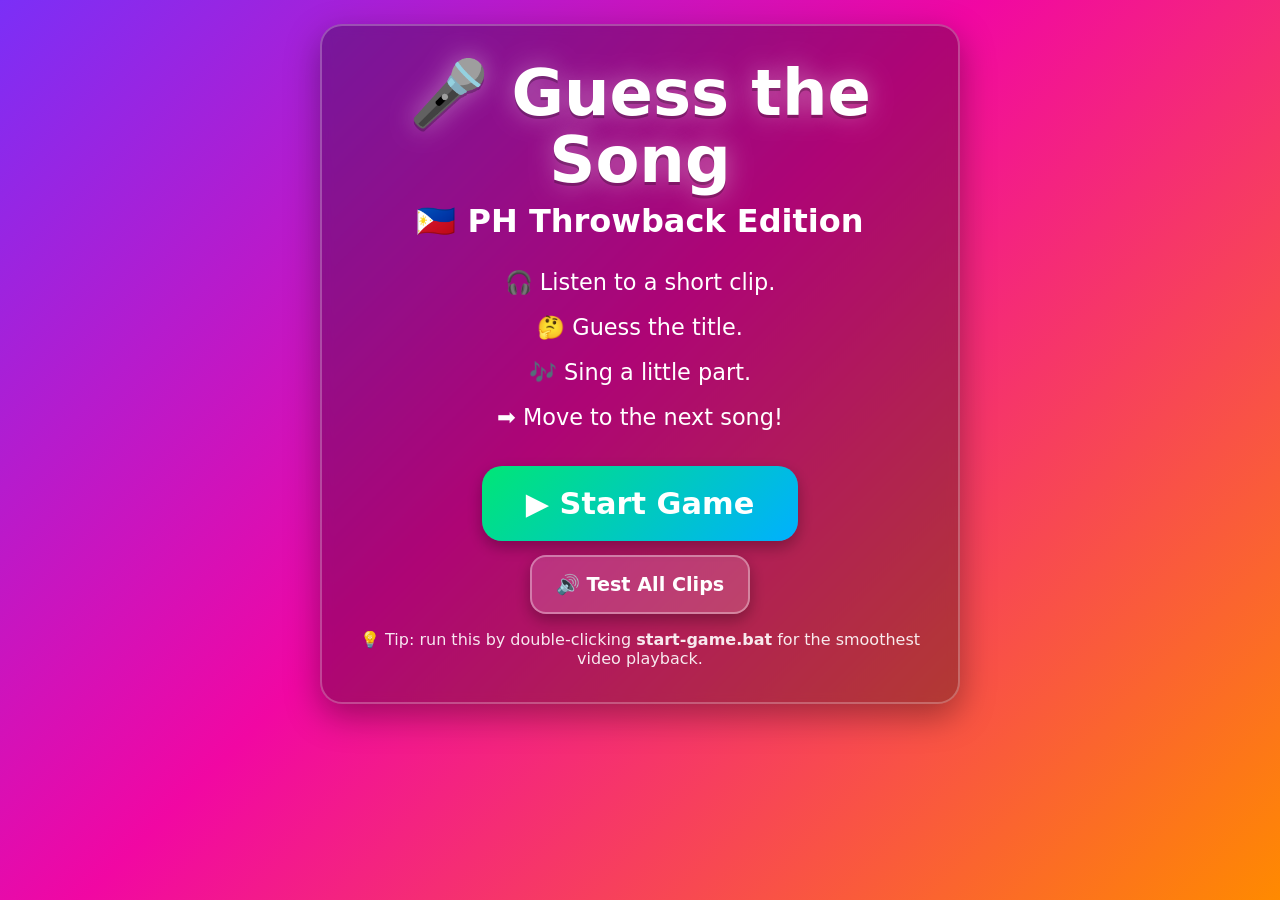
==== index.html @ 819c3f5f "Guess the Song: PH Throwback Edition — initial version Simple in-page YouTube ice-breaker game (Play" ====
<!DOCTYPE html>
<html lang="en">
<head>
  <meta charset="UTF-8" />
  <meta name="viewport" content="width=device-width, initial-scale=1.0" />
  <!-- Helps avoid YouTube Error 153 (referrer-based embed blocking) -->
  <meta name="referrer" content="strict-origin-when-cross-origin">
  <title>Guess the Song: PH Throwback Edition</title>
  <link rel="stylesheet" href="style.css" />
</head>
<body>
  <div class="app">

    <!-- ===================== START SCREEN ===================== -->
    <section id="screen-intro" class="screen active">
      <div class="card hero">
        <h1 class="title-glow">🎤 Guess the Song</h1>
        <h2 class="subtitle">🇵🇭 PH Throwback Edition</h2>

        <div class="how">
          <p>🎧 Listen to a short clip.</p>
          <p>🤔 Guess the title.</p>
          <p>🎶 Sing a little part.</p>
          <p>➡️ Move to the next song!</p>
        </div>

        <button class="btn btn-start" id="btn-start">▶ Start Game</button>
        <div class="start-secondary">
          <button class="btn btn-ghost" id="btn-test">🔊 Test All Clips</button>
        </div>
        <p class="mini-note">💡 Tip: run this by double-clicking <b>start-game.bat</b> for the smoothest video playback.</p>
      </div>
    </section>

    <!-- ===================== GAME SCREEN ===================== -->
    <section id="screen-game" class="screen">
      <header class="game-header">
        <h1 class="game-title">🎤 Guess the Song: PH Throwback Edition</h1>
      </header>

      <!-- Round info -->
      <div class="round-bar">
        <div class="round-pill">Round <span id="round-current">1</span> / <span id="round-total">16</span></div>
        <div class="badge" id="difficulty-badge">Easy</div>
        <div class="category-pill">🎵 <span id="category">Category</span></div>
      </div>

      <!-- Video (the clip plays behind the Listen Mode overlay) -->
      <div class="card">
        <div class="video-frame" id="song-frame">
          <div id="youtube-player"></div>
          <div class="video-placeholder" id="song-overlay">Press ▶ Play Clip to start</div>
        </div>
        <div class="timer-line">⏱️ <span id="timer">10</span> seconds</div>
        <a class="yt-fallback hidden" id="yt-fallback" target="_blank" rel="noopener">😕 Video not playing? Open on YouTube (backup)</a>
      </div>

      <!-- Hint -->
      <div class="hint-box hidden" id="hint-box">
        <span class="hint-label">💡 Hint:</span> <span id="hint-text"></span>
      </div>

      <!-- Title: hidden then revealed -->
      <div class="answer-box" id="answer-box">
        <div class="hidden-title" id="hidden-title">🎶 ??? &nbsp;—&nbsp; Guess the title! 🎶</div>
        <div class="revealed hidden" id="revealed">
          <div class="answer-title" id="answer-title"></div>
          <div class="answer-artist" id="answer-artist"></div>
          <div class="answer-cta">🎤 Now sing the chorus or the next line!</div>
          <button class="btn btn-blue" id="btn-showvideo">📺 Show Video After Reveal</button>
        </div>
      </div>

      <!-- Sing challenge -->
      <div class="sing-box hidden" id="sing-box">
        <span class="sing-label">🎶 Sing Challenge:</span> <span id="sing-text"></span>
      </div>

      <!-- Controls -->
      <div class="controls">
        <button class="btn btn-play"    id="btn-play">▶ Play Clip</button>
        <button class="btn btn-blue"    id="btn-replay">🔁 Replay Clip</button>
        <button class="btn btn-yellow"  id="btn-hint">💡 Show Hint</button>
        <button class="btn btn-green"   id="btn-reveal">✅ Reveal Title</button>
        <button class="btn btn-purple"  id="btn-sing">🎶 Show Sing Challenge</button>
        <button class="btn btn-pink"    id="btn-next">⏭ Next Song</button>
      </div>

      <div class="controls secondary">
        <button class="btn btn-ghost" id="btn-shuffle">🔀 Shuffle Songs: Off</button>
        <button class="btn btn-ghost" id="btn-reset">🏠 Reset Game</button>
      </div>
    </section>

    <!-- ===================== TEST ALL CLIPS SCREEN ===================== -->
    <section id="screen-test" class="screen">
      <header class="game-header">
        <h1 class="game-title">🔊 Test All Clips</h1>
      </header>
      <p class="lead center">Quickly check every song before your presentation. (Presenter only.)</p>

      <div class="card">
        <div class="video-frame">
          <div id="test-player-frame"></div>
          <div class="video-placeholder" id="test-overlay">Click ▶ Test Clip on any song below</div>
        </div>
        <div class="controls">
          <button class="btn btn-blue" id="btn-next-test">⏭ Next Test Song</button>
          <button class="btn btn-pink" id="btn-back-game">🏠 Back to Game</button>
        </div>
      </div>

      <div class="test-list" id="test-list"></div>
    </section>

  </div>

  <!-- YouTube IFrame Player API -->
  <script src="https://www.youtube.com/iframe_api"></script>
  <!-- Game logic (defer = runs after the HTML is parsed) -->
  <script src="script.js" defer></script>
</body>
</html>
---- style.css ----
/* ============================================================
   Guess the Song: PH Throwback Edition — simple karaoke style
   ============================================================ */

* { box-sizing: border-box; margin: 0; padding: 0; }

html, body { height: 100%; }

body {
  font-family: "Poppins", "Segoe UI", "Trebuchet MS", system-ui, sans-serif;
  color: #fff;
  min-height: 100vh;
  background: linear-gradient(135deg, #7b2ff7, #f107a3 45%, #ff8a00 100%);
  background-attachment: fixed;
}

.app { max-width: 900px; margin: 0 auto; padding: 24px 16px 60px; }

/* ---------- Screens ---------- */
.screen { display: none; animation: fadeIn 0.4s ease; }
.screen.active { display: block; }
@keyframes fadeIn { from { opacity: 0; transform: translateY(10px);} to { opacity: 1; transform: translateY(0);} }

/* ---------- Cards ---------- */
.card {
  background: rgba(0, 0, 0, 0.28);
  border: 2px solid rgba(255, 255, 255, 0.25);
  border-radius: 22px;
  padding: 22px;
  margin: 0 auto 18px;
  box-shadow: 0 12px 34px rgba(0, 0, 0, 0.35);
  backdrop-filter: blur(6px);
}
.hero { text-align: center; max-width: 640px; padding: 34px 26px; }

/* ---------- Titles ---------- */
.title-glow {
  font-size: clamp(2.4rem, 8vw, 4rem);
  font-weight: 800;
  line-height: 1.05;
  text-shadow: 0 3px 0 rgba(0,0,0,0.25), 0 0 26px rgba(255,255,255,0.4);
}
.subtitle { font-size: clamp(1.3rem, 4vw, 2rem); margin: 8px 0 20px; font-weight: 700; }

.how { font-size: clamp(1.1rem, 3vw, 1.4rem); line-height: 2; margin: 18px 0 26px; }
.mini-note { margin-top: 16px; opacity: 0.9; font-size: 1rem; }

/* ---------- Game header ---------- */
.game-header { text-align: center; margin-bottom: 16px; }
.game-title {
  font-size: clamp(1.4rem, 4.5vw, 2.4rem);
  font-weight: 800;
  text-shadow: 0 2px 0 rgba(0,0,0,0.25);
}

/* ---------- Round bar ---------- */
.round-bar {
  display: flex; flex-wrap: wrap; gap: 12px;
  justify-content: center; align-items: center;
  margin-bottom: 16px;
}
.round-pill, .category-pill {
  background: rgba(0,0,0,0.3);
  border: 2px solid rgba(255,255,255,0.3);
  border-radius: 999px;
  padding: 10px 20px;
  font-size: clamp(1rem, 2.5vw, 1.25rem);
  font-weight: 700;
}
.badge {
  border-radius: 999px;
  padding: 10px 22px;
  font-size: clamp(1rem, 2.5vw, 1.25rem);
  font-weight: 800;
  color: #1a1a1a;
  background: #ddd;
  box-shadow: 0 4px 12px rgba(0,0,0,0.3);
}
.diff-easy    { background: #3ddc84; color: #05210f; }
.diff-medium  { background: #22c3ff; color: #04222b; }
.diff-hard    { background: #ffb020; color: #3a2500; }
.diff-hardest { background: #ff4d6d; color: #ffffff; }

/* ---------- Video ---------- */
.video-frame {
  position: relative;
  width: 100%;
  aspect-ratio: 16 / 9;
  background: #000;
  border-radius: 16px;
  overflow: hidden;
  border: 3px solid rgba(255,255,255,0.35);
}
#youtube-player { position: absolute; inset: 0; width: 100%; height: 100%; }
#youtube-player iframe { position: absolute; inset: 0; width: 100%; height: 100%; border: 0; }
.video-placeholder {
  position: absolute; inset: 0; z-index: 3;
  display: flex; flex-direction: column; align-items: center; justify-content: center;
  text-align: center; padding: 20px; line-height: 1.5;
  font-size: clamp(1.1rem, 3vw, 1.5rem); font-weight: 700; color: #fff;
  background: repeating-linear-gradient(45deg, #2a0a40, #2a0a40 18px, #3a0f55 18px, #3a0f55 36px);
}

/* Colorful "Listen Mode" cover — sits ON TOP of the playing video so the
   audience hears audio but sees no video, title, thumbnail, or captions. */
.video-placeholder.listen-mode {
  background: linear-gradient(135deg, #7b2ff7, #f107a3 50%, #ff8a00);
  background-size: 200% 200%;
  animation: lmShift 6s ease infinite;
  gap: 6px;
}
@keyframes lmShift {
  0% { background-position: 0% 50%; }
  50% { background-position: 100% 50%; }
  100% { background-position: 0% 50%; }
}
.lm-badge {
  font-size: clamp(1.6rem, 5vw, 2.6rem);
  font-weight: 800;
  letter-spacing: 1px;
  text-shadow: 0 3px 0 rgba(0,0,0,0.25);
  animation: lmPulse 1.4s ease-in-out infinite;
}
@keyframes lmPulse { 0%,100% { transform: scale(1); } 50% { transform: scale(1.06); } }
.lm-main { font-size: clamp(1.2rem, 3.5vw, 1.8rem); font-weight: 800; }
.lm-sub  { font-size: clamp(1rem, 3vw, 1.4rem); font-weight: 700; opacity: 0.95; }
.timer-line {
  text-align: center;
  margin-top: 14px;
  font-size: clamp(1.3rem, 4vw, 1.9rem);
  font-weight: 800;
}
.time-up { color: #ffe14d; }

/* ---------- Hint ---------- */
.hint-box {
  background: rgba(255, 225, 77, 0.18);
  border: 2px solid #ffe14d;
  border-radius: 16px;
  padding: 16px 20px;
  margin-bottom: 16px;
  font-size: clamp(1.1rem, 3vw, 1.4rem);
}
.hint-label { font-weight: 800; color: #ffe14d; }

/* ---------- Answer / title ---------- */
.answer-box {
  text-align: center;
  padding: 22px;
  margin-bottom: 16px;
  border-radius: 18px;
  background: rgba(0,0,0,0.25);
  border: 2px dashed rgba(255,255,255,0.35);
}
.hidden-title { font-size: clamp(1.3rem, 4vw, 2rem); font-weight: 700; opacity: 0.9; }
.revealed.reveal-anim { animation: popIn 0.6s cubic-bezier(0.18, 1.4, 0.4, 1); }
@keyframes popIn {
  0% { opacity: 0; transform: scale(0.6); }
  100% { opacity: 1; transform: scale(1); }
}
.answer-title { font-size: clamp(2rem, 6vw, 3rem); font-weight: 800; text-shadow: 0 2px 0 rgba(0,0,0,0.3); }
.answer-artist { font-size: clamp(1.3rem, 4vw, 1.9rem); font-weight: 700; margin-top: 4px; color: #ffe14d; }
.answer-cta { margin-top: 14px; font-size: clamp(1.1rem, 3vw, 1.4rem); font-weight: 700; }
#btn-showvideo { margin-top: 16px; }

/* ---------- Sing challenge ---------- */
.sing-box {
  background: rgba(123, 47, 247, 0.28);
  border: 2px solid #c99bff;
  border-radius: 16px;
  padding: 16px 20px;
  margin-bottom: 18px;
  font-size: clamp(1.1rem, 3vw, 1.4rem);
}
.sing-label { font-weight: 800; color: #e9d5ff; }

/* ---------- Buttons ---------- */
.controls { display: flex; flex-wrap: wrap; gap: 12px; justify-content: center; }
.controls.secondary { margin-top: 14px; }

.btn {
  font-family: inherit;
  font-weight: 800;
  font-size: clamp(1rem, 2.6vw, 1.2rem);
  border: none;
  border-radius: 16px;
  padding: 16px 24px;
  cursor: pointer;
  color: #fff;
  box-shadow: 0 6px 16px rgba(0,0,0,0.3);
  transition: transform 0.12s ease, filter 0.2s ease;
}
.btn:hover { transform: translateY(-3px); filter: brightness(1.1); }
.btn:active { transform: translateY(1px) scale(0.98); }

.btn-start {
  background: linear-gradient(135deg, #00e676, #00b0ff);
  font-size: clamp(1.4rem, 5vw, 1.9rem);
  padding: 20px 44px;
  border-radius: 20px;
}
.btn-play   { background: linear-gradient(135deg, #00e676, #00b248); }
.btn-blue   { background: linear-gradient(135deg, #29b6f6, #0077c2); }
.btn-yellow { background: linear-gradient(135deg, #ffd54f, #ffa000); color: #3a2500; }
.btn-green  { background: linear-gradient(135deg, #66bb6a, #2e7d32); }
.btn-purple { background: linear-gradient(135deg, #ab47bc, #6a1b9a); }
.btn-pink   { background: linear-gradient(135deg, #ff4081, #c2185b); }
.btn-ghost  { background: rgba(255,255,255,0.15); border: 2px solid rgba(255,255,255,0.35); }

/* ---------- Start screen extras ---------- */
.start-secondary { margin-top: 14px; }

/* ---------- "Open on YouTube" fallback link ---------- */
.yt-fallback {
  display: block;
  text-align: center;
  margin-top: 12px;
  color: #fff;
  font-weight: 700;
  font-size: 1rem;
  text-decoration: underline;
  opacity: 0.9;
}
.yt-fallback:hover { opacity: 1; }

/* ---------- Test All Clips screen ---------- */
.lead { font-size: clamp(1.05rem, 3vw, 1.35rem); margin-bottom: 16px; opacity: 0.95; }
.lead.center { text-align: center; }

#test-player-frame { position: absolute; inset: 0; width: 100%; height: 100%; }
#test-player-frame iframe { position: absolute; inset: 0; width: 100%; height: 100%; border: 0; }

.small-badge { padding: 4px 12px; font-size: 0.85rem; }

.test-list { display: flex; flex-direction: column; gap: 12px; }
.test-row {
  display: flex; align-items: center; justify-content: space-between;
  gap: 14px; flex-wrap: wrap;
  background: rgba(0,0,0,0.28);
  border: 2px solid rgba(255,255,255,0.22);
  border-radius: 16px;
  padding: 14px 18px;
}
.test-row.active-row { border-color: #ffe14d; box-shadow: 0 0 18px rgba(255,225,77,0.4); }
.test-info { display: flex; align-items: center; gap: 14px; min-width: 240px; flex: 1 1 300px; }
.test-num {
  font-size: 1.5rem; font-weight: 800; min-width: 40px; text-align: center;
  background: rgba(255,255,255,0.15); border-radius: 12px; padding: 6px 0;
}
.test-title { font-size: 1.2rem; font-weight: 800; }
.test-sub { font-size: 1rem; opacity: 0.9; }
.test-tags { display: flex; align-items: center; gap: 10px; margin-top: 6px; flex-wrap: wrap; }
.test-timing { font-size: 0.9rem; opacity: 0.9; background: rgba(255,255,255,0.12); padding: 3px 10px; border-radius: 999px; }
.test-actions { display: flex; gap: 10px; flex-wrap: wrap; }
.test-actions .btn { padding: 12px 16px; font-size: 1rem; }
.yt-open { text-decoration: none; display: inline-block; }
.yt-open.disabled { opacity: 0.4; pointer-events: none; }

/* ---------- Utility ---------- */
.hidden { display: none !important; }
code { background: rgba(0,0,0,0.4); padding: 2px 6px; border-radius: 6px; color: #ffe14d; font-size: 0.9em; }

/* ---------- Mobile ---------- */
@media (max-width: 620px) {
  .btn { flex: 1 1 45%; }
  .btn-start { width: 100%; }
}
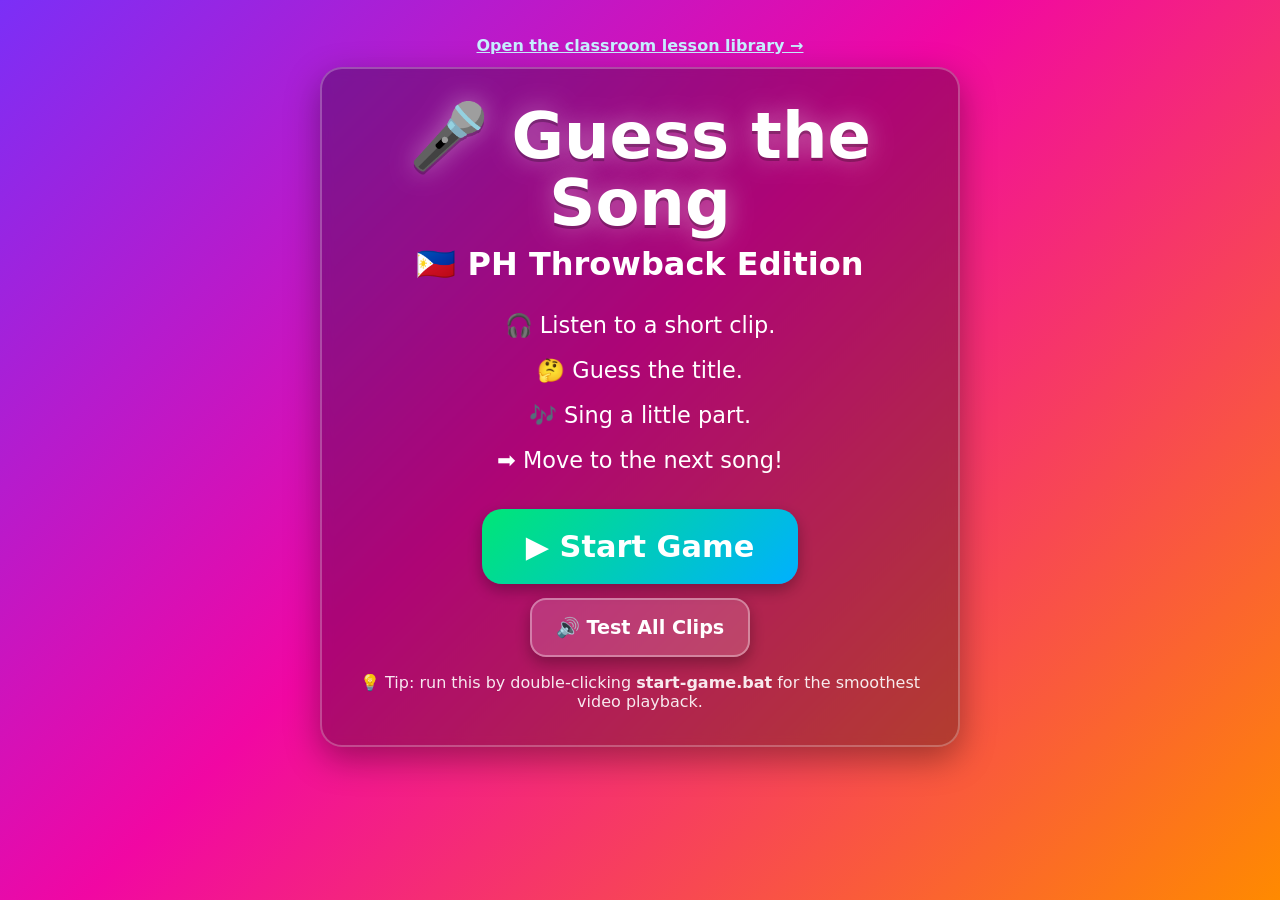
==== commit 9a7a7810: "Add public 3D tanghulu lesson with student group turns and classroom library" ====
--- a/index.html
+++ b/index.html
@@ -10,6 +10,7 @@
 </head>
 <body>
   <div class="app">
+    <a href="lessons/" style="display:block;text-align:center;margin:12px auto;color:#c7efff;font-weight:bold">Open the classroom lesson library →</a>
 
     <!-- ===================== START SCREEN ===================== -->
     <section id="screen-intro" class="screen active">
@@ -40,7 +41,7 @@
 
       <!-- Round info -->
       <div class="round-bar">
-        <div class="round-pill">Round <span id="round-current">1</span> / <span id="round-total">16</span></div>
+        <div class="round-pill">Round <span id="round-current">1</span> / <span id="round-total">9</span></div>
         <div class="badge" id="difficulty-badge">Easy</div>
         <div class="category-pill">🎵 <span id="category">Category</span></div>
       </div>
--- a/style.css
+++ b/style.css
@@ -79,7 +79,6 @@
 .diff-easy    { background: #3ddc84; color: #05210f; }
 .diff-medium  { background: #22c3ff; color: #04222b; }
 .diff-hard    { background: #ffb020; color: #3a2500; }
-.diff-hardest { background: #ff4d6d; color: #ffffff; }
 
 /* ---------- Video ---------- */
 .video-frame {
